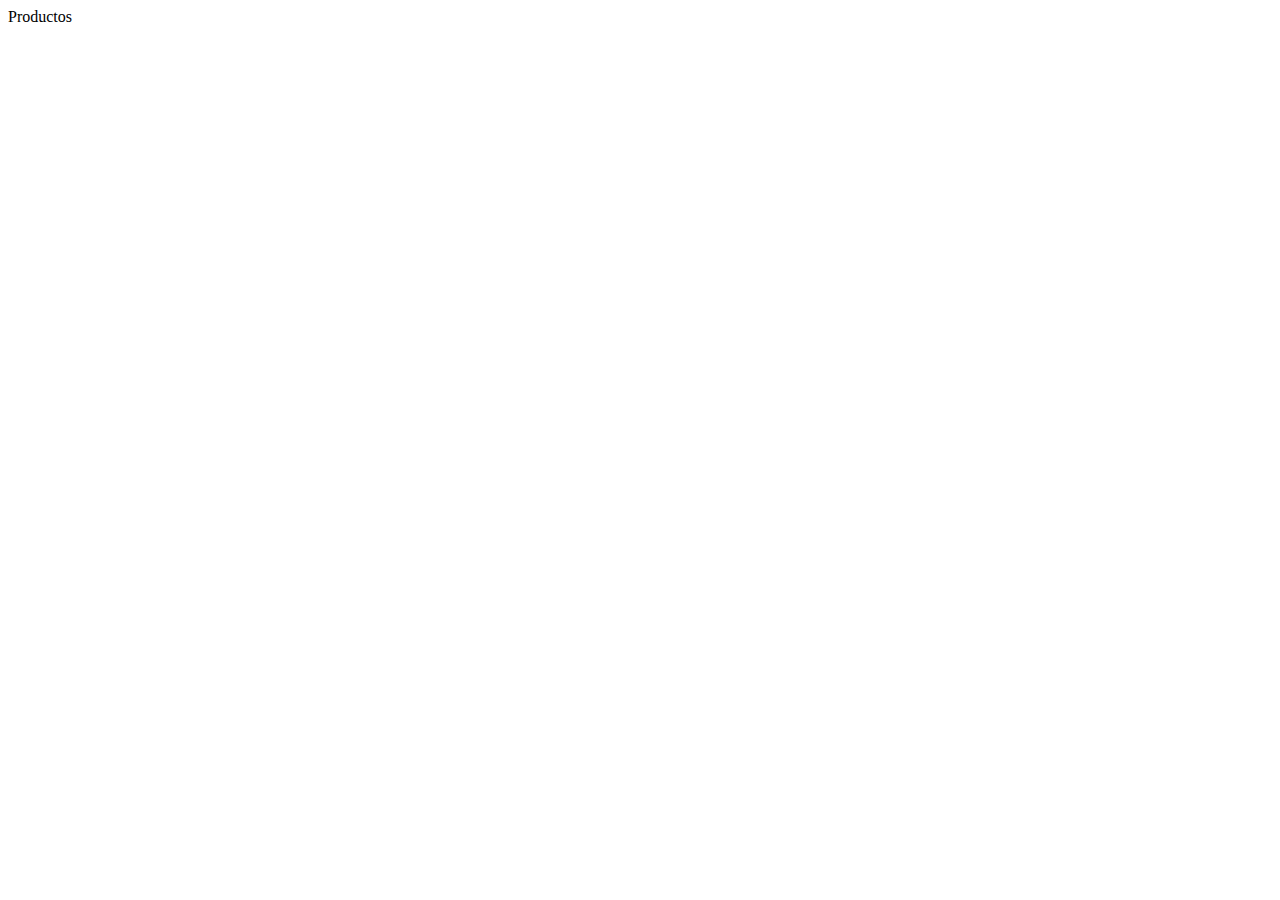
==== pages/productos.html @ 54f1c34a "Modificaciones en el Header, y se agrego pagina Productos" ====
<!DOCTYPE html>
<html lang="en">
<head>
    <meta charset="UTF-8">
    <meta name="viewport" content="width=device-width, initial-scale=1.0">
    <title>Productos</title>
</head>
<body>
    Productos
</body>
</html>
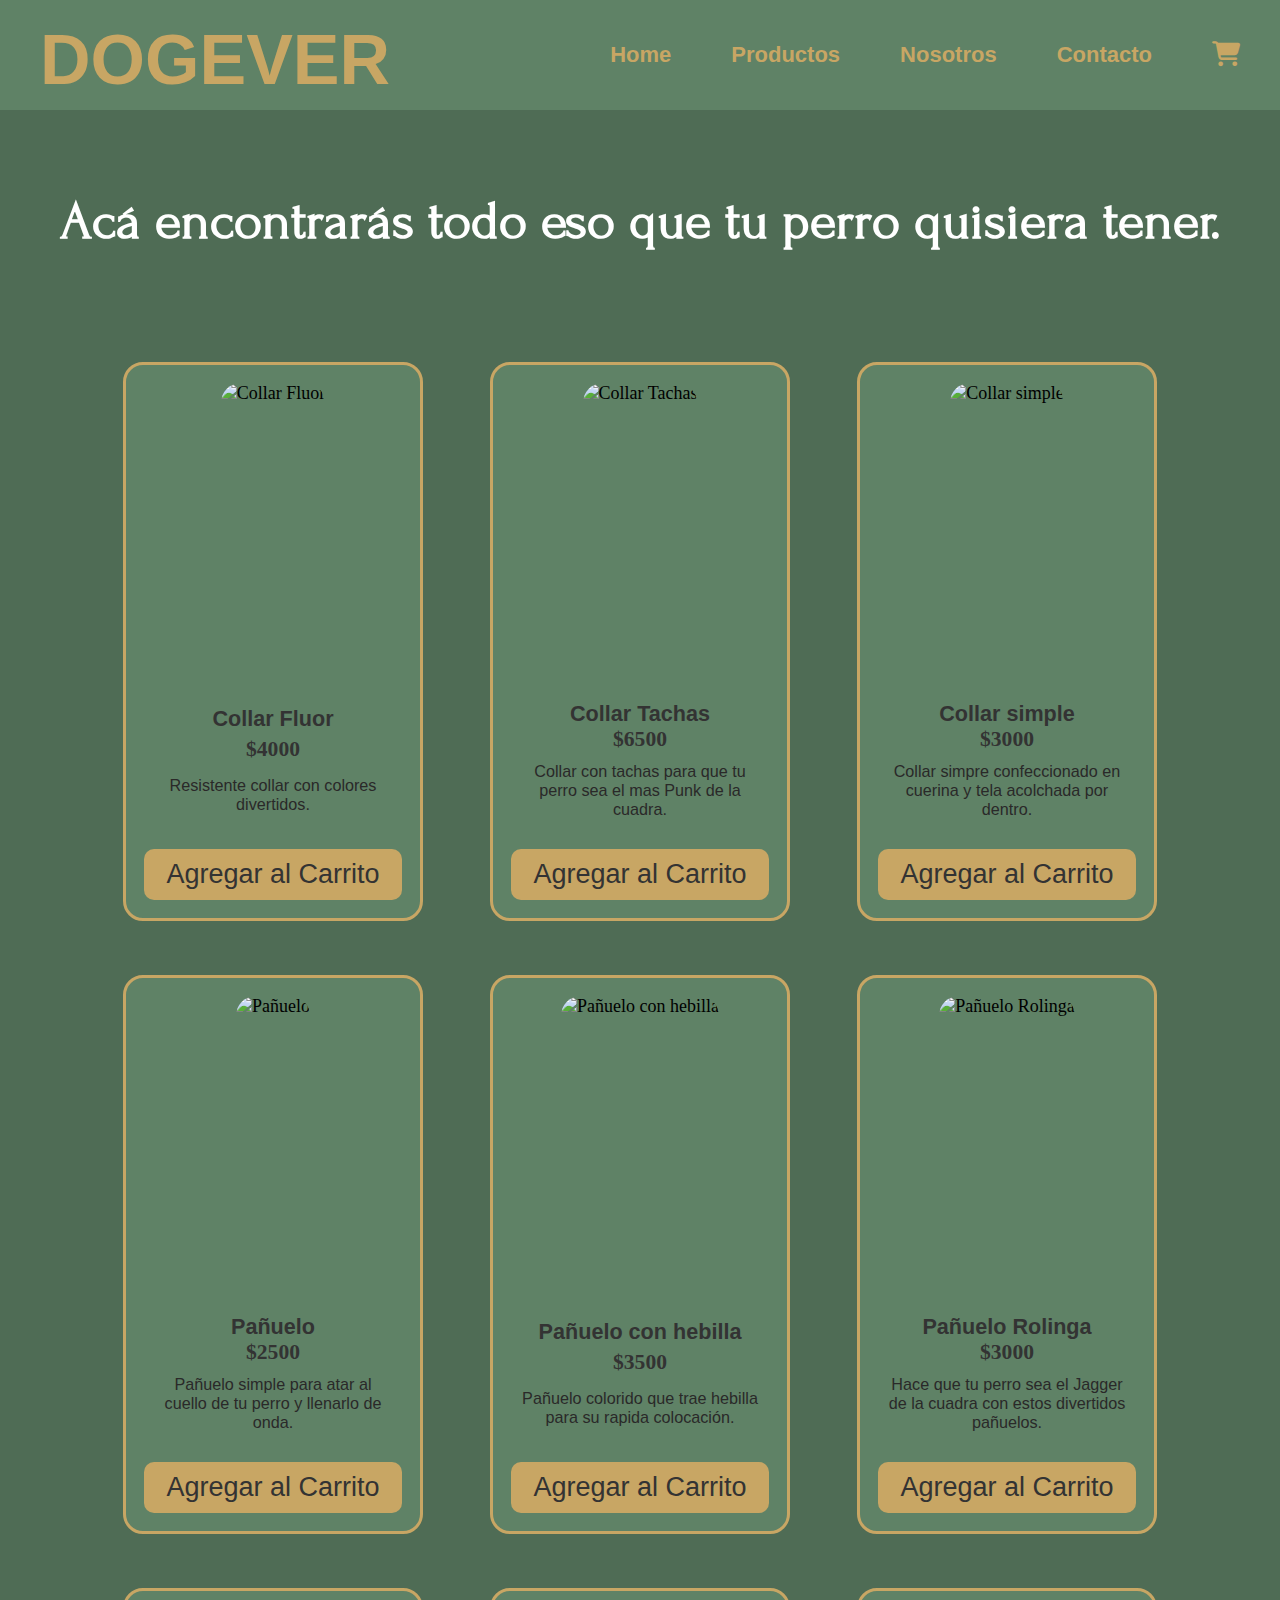
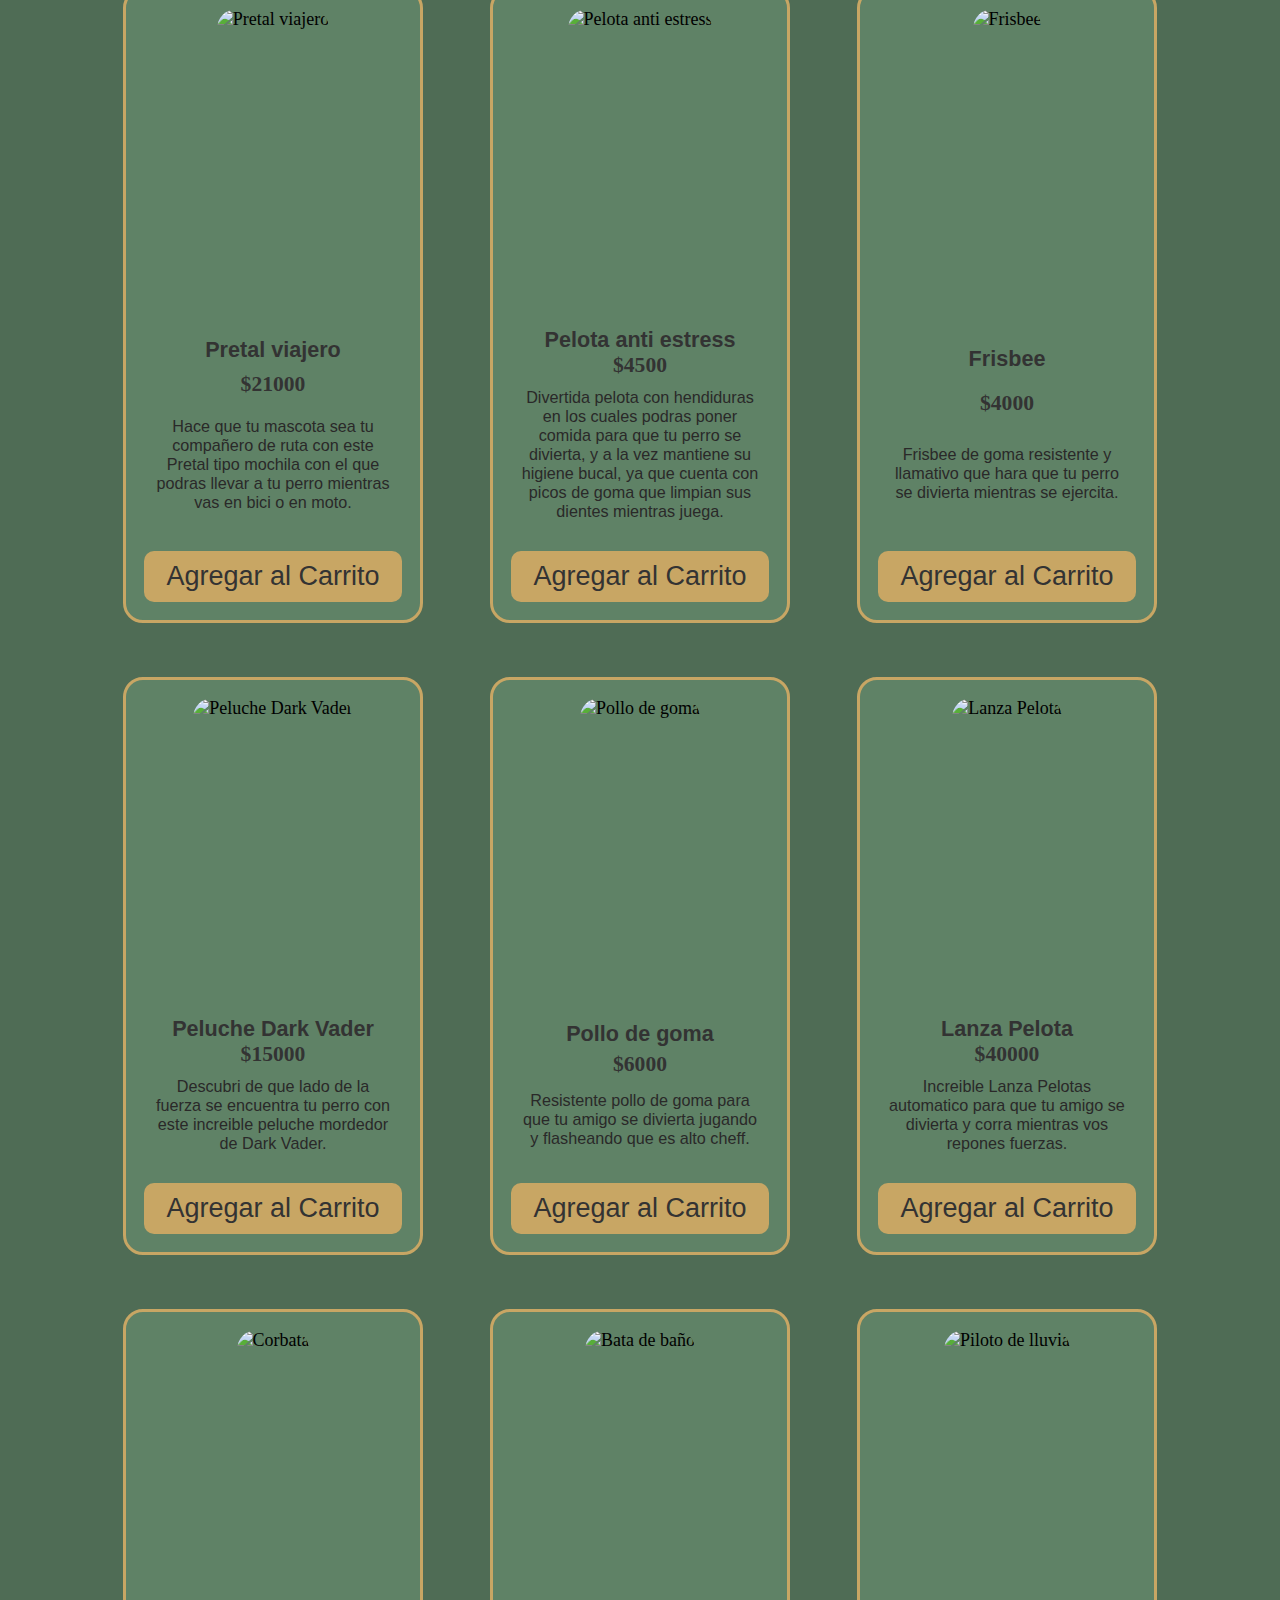
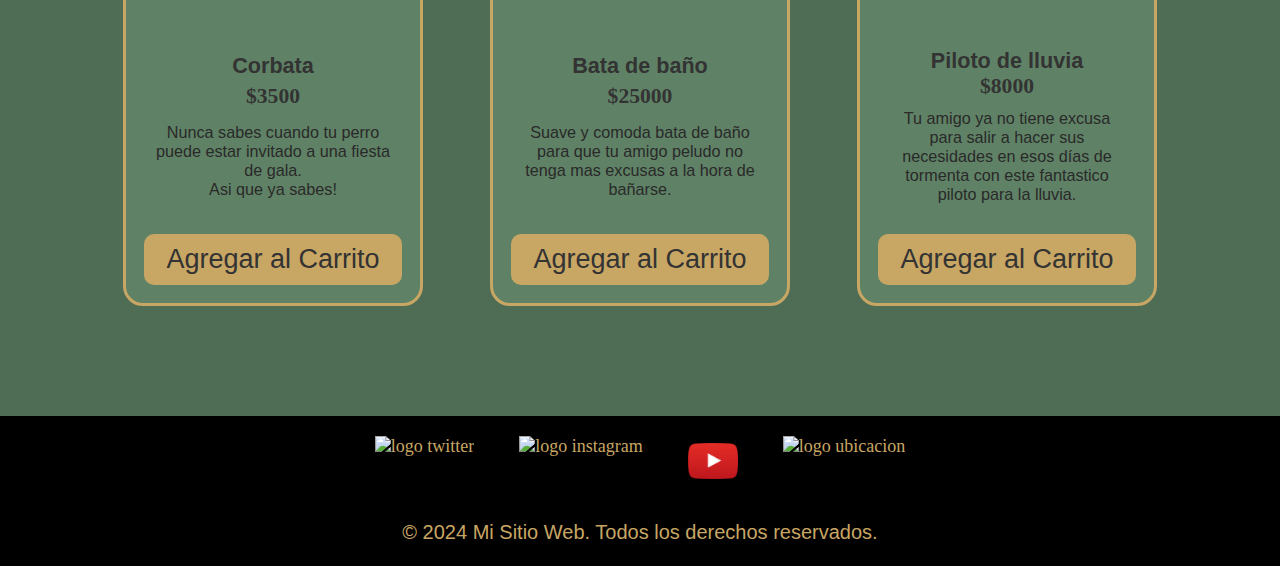
==== commit 53df001a: "Actualize las cards en Productos. Se actualizo tambien el style.css" ====
--- a/pages/productos.html
+++ b/pages/productos.html
@@ -1,11 +1,187 @@
 <!DOCTYPE html>
-<html lang="en">
+<html lang="es">
 <head>
     <meta charset="UTF-8">
     <meta name="viewport" content="width=device-width, initial-scale=1.0">
-    <title>Productos</title>
+    <link rel="shortcut icon" href=".//assets/images/huella-16.png" type="image/x-icon">
+    <link rel="stylesheet" href="https://cdnjs.cloudflare.com/ajax/libs/font-awesome/6.6.0/css/all.min.css">  <!-- CDN Fontawesome -->
+
+    <link href="https://fonts.cdnfonts.com/css/armageda-wide" rel="stylesheet"> <!-- CDN FONTS -->
+
+    <link href="https://fonts.googleapis.com/css2?family=Forum&family=Inter:wght@200&family=Montserrat:wght@300&family=Permanent+Marker&family=Playfair+Display:ital,wght@0,400..900;1,400..900&display=swap" rel="stylesheet">
+
+    <link rel="stylesheet" href="../styles/style.css">
+    <title>Tp Talentotech</title>
 </head>
+
 <body>
-    Productos
-</body>
-</html>+    <header>
+        <!-- <div class="logo">
+            <a href="./index.html"><img src=".//assets/images/huella-64.png" alt="Logo"></a>
+        </div> -->    <!--  este seria el logo pero no llegue a poder acomodarlo bien asi que lo dejo para la proxima -->
+
+        <a href="../index.html"><h1 class="logo-nombre">DOGEVER</h1></a>
+
+        <nav class="navbar"> <!--  este es el navbar  -->
+            <ul>
+                <li><a href="../index.html"><h3>Home</h3></a></li>
+                <li><a href="../pages/productos.html"><h3>Productos</h3></a></li>
+                <li><a href="../pages/nosotros.html"><h3>Nosotros</h3></a></li>
+                <li><a href="../pages/contacto.html"><h3>Contacto</h3></a></li>
+                <li><a href="#carrito"></a><i class="fa-solid fa-cart-shopping"></i></li>  <!-- carrito fontawesome -->
+            </ul>
+        </nav>
+    </header>
+
+    <main>
+        <!-- aca van a ir todo lo de las cards -->
+        <section class="product-section">
+            <h2>Acá encontrarás todo eso que tu perro quisiera tener.</h2>
+            <!-- <h2>Descubri todo eso que tu perro quisiera tener...</h2> -->
+            <!-- <p>Acá encontrarás todo eso que tu perro quisiera comprar.</p> -->
+            
+            <!-- https://dummyimage.com/300x300/000/fff    imagen basica para ir probando  --> 
+
+            <div class="product-flex">    <!-- le habia puesto product-grid  pero lo cambie por que no me gusto como me quedaba con grid, no me salia muy bien -->
+                <div class="product-card">
+                    <img src="https://www.simones.com.ar/pub/media/catalog/product/cache/479708ed9704cd69af870767c389d394/c/o/collar_20_cm_afro_simones_friends_3_1_1.jpg" alt="Collar Fluor">
+                    <h3>Collar Fluor</h3>
+                    <h4>$4000</h4>
+                    <p>Resistente collar con colores divertidos.</p>
+                    <button>Agregar al Carrito</button>
+                </div>
+
+                <div class="product-card">
+                    <img src="https://www.winpet.cl/wp-content/uploads/2021/01/collar-perro-tachas.jpg" alt="Collar Tachas">
+                    <h3>Collar Tachas</h3>
+                    <h4>$6500</h4>
+                    <p>Collar con tachas para que tu perro sea el mas Punk de la cuadra.</p>
+                    <button>Agregar al Carrito</button>
+                </div>
+
+                <div class="product-card">
+                    <img src="https://media.istockphoto.com/id/183770030/es/foto/collar%C3%ADn-de-perro.jpg?s=612x612&w=0&k=20&c=sEvDY9aewUd64KJQNNKnxe6JC8XueUOeJRb2SPWfwWQ=" alt="Collar simple">
+                    <h3>Collar simple</h3>
+                    <h4>$3000</h4>
+                    <p>Collar simpre confeccionado en cuerina y tela acolchada por dentro.</p>
+                    <button>Agregar al Carrito</button>
+                </div>
+
+                <div class="product-card">
+                    <img src="https://www.gueule-damour.com/10554/bandana-para-perros-america.jpg" alt="Pañuelo">
+                    <h3>Pañuelo</h3>
+                    <h4>$2500</h4>
+                    <p>Pañuelo simple para atar al cuello de tu perro y llenarlo de onda.</p>
+                    <button>Agregar al Carrito</button>
+                </div>
+
+                <div class="product-card">
+                    <img src="https://acdn.mitiendanube.com/stores/476/673/products/bandana-perro-barloposta1-15180499458900728916223200482325-1024-1024.png" alt="Pañuelo con hebilla">
+                    <h3>Pañuelo con hebilla</h3>
+                    <h4>$3500</h4>
+                    <p>Pañuelo colorido que trae hebilla para su rapida colocación.</p>
+                    <button>Agregar al Carrito</button>
+                </div>
+
+                <div class="product-card">
+                    <img src="https://bestmascota.com/cdn/shop/products/81LB8rZA81L._AC_SL1500_1024x1024.jpg?v=1607354444" alt="Pañuelo Rolinga">
+                    <h3>Pañuelo Rolinga</h3>
+                    <h4>$3000</h4>
+                    <p>Hace que tu perro sea el Jagger de la  cuadra con estos divertidos pañuelos.</p>
+                    <button>Agregar al Carrito</button>
+                </div>
+
+                <div class="product-card">
+                    <img src="https://acdn.mitiendanube.com/stores/880/994/products/d_nq_np_919837-mla45807014067_052021-o-61-a414a64825c767ab6716246471648763-1024-1024.png" alt="Pretal viajero">
+                    <h3>Pretal viajero</h3>
+                    <h4>$21000</h4>
+                    <p>Hace que tu mascota sea tu compañero de ruta con este Pretal tipo mochila con el que podras llevar a tu perro mientras vas en bici o en moto.</p>
+                    <button>Agregar al Carrito</button>
+                </div>
+
+                <div class="product-card">
+                    <img src="https://acdn.mitiendanube.com/stores/001/365/307/products/2024-03-15-11-47-27_edit-org-c166ffb2d9a16d337a17105140656343-640-0.jpeg" alt="Pelota anti estress">
+                    <h3>Pelota anti estress</h3>
+                    <h4>$4500</h4>
+                    <p>Divertida pelota con hendiduras en los cuales podras poner comida para que tu perro se divierta, y a la vez mantiene su higiene bucal, ya que cuenta con picos de goma que limpian sus dientes mientras juega.</p>
+                    <button>Agregar al Carrito</button>
+                </div>
+                <div class="product-card">
+                    <img src="https://i5.walmartimages.com/asr/c688f762-f8e5-4216-87f1-7a6200354779.cab693b93b75d36718f98fd6455ec76d.jpeg?odnHeight=612&odnWidth=612&odnBg=FFFFFF"  alt="Frisbee">
+                    <h3>Frisbee</h3>
+                    <h4>$4000</h4>
+                    <p>Frisbee de goma resistente y llamativo que hara que tu perro se divierta mientras se ejercita.</p>
+                    <button>Agregar al Carrito</button>
+                </div>
+
+                <div class="product-card">
+                    <img src="https://naturallife.vtexassets.com/arquivos/ids/166727/21460.jpg?v=638007582905930000" alt="Peluche Dark Vader">
+                    <h3>Peluche Dark Vader</h3>
+                    <h4>$15000</h4>
+                    <p>Descubri de que lado de la fuerza se encuentra tu perro con este increible peluche mordedor de Dark Vader.</p>
+                    <button>Agregar al Carrito</button>
+                </div>
+
+                <div class="product-card">
+                    <img src="https://http2.mlstatic.com/D_NQ_NP_839492-MLM79352624453_092024-O.webp" alt="Pollo de goma">
+                    <h3>Pollo de goma</h3>
+                    <h4>$6000</h4>
+                    <p>Resistente pollo de goma para que tu amigo se divierta jugando y flasheando que es alto cheff.</p>
+                    <button>Agregar al Carrito</button>
+                </div>
+
+                <div class="product-card">
+                    <img src="https://i.blogs.es/aa3ae8/juguetes-de-perro-de-moda/450_1000.jpeg" alt="Lanza Pelota">
+                    <h3>Lanza Pelota</h3>
+                    <h4>$40000</h4>
+                    <p>Increible Lanza Pelotas automatico para que tu amigo se divierta y corra mientras vos repones fuerzas.</p>
+                    <button>Agregar al Carrito</button>
+                </div>
+
+                <div class="product-card">
+                    <img src="https://http2.mlstatic.com/D_NQ_NP_948576-MLA75754396540_042024-O.webp" alt="Corbata">
+                    <h3>Corbata</h3>
+                    <h4>$3500</h4>
+                    <p>Nunca sabes cuando tu perro puede estar invitado a una fiesta de gala. <br>Asi que ya sabes!</p>
+                    <button>Agregar al Carrito</button>
+                </div>
+
+                <div class="product-card">
+                    <img src="https://m.media-amazon.com/images/I/51-wAlHBxfL.jpg" alt="Bata de baño">
+                    <h3>Bata de baño</h3>
+                    <h4>$25000</h4>
+                    <p>Suave y comoda bata de baño para que tu amigo peludo no tenga mas excusas a la hora de bañarse.</p>
+                    <button>Agregar al Carrito</button>
+                </div>
+
+                <div class="product-card">
+                    <img src="https://http2.mlstatic.com/D_NQ_NP_984389-MLA76706980569_052024-O.webp" alt="Piloto de lluvia">
+                    <h3>Piloto de lluvia</h3>
+                    <h4>$8000</h4>
+                    <p>Tu amigo ya no tiene excusa para salir a hacer sus necesidades en esos días de tormenta con este fantastico piloto para la lluvia.</p>
+                    <button>Agregar al Carrito</button>
+                </div>
+            </div>
+        </section>
+
+
+        
+
+    </main>
+
+
+
+    <footer>
+        <ul>
+            <li><a href="http://x.com/" target="_blank" rel="noopener noreferrer"><img class="icono-x" src="../assets/images/x-logo2.png" alt="logo twitter"></a></li>
+            <li><a href="http://www.instagram.com/" target="_blank" rel="noopener noreferrer"><img src="https://cdn4.iconfinder.com/data/icons/social-media-logos-6/512/62-instagram-512.png" alt="logo instagram"></a></li>
+            <li><a href="http://www.youtube.com/" target="_blank" rel="noopener noreferrer"><img src="../assets/images/logo-youtube.png" alt="logo youtube"></a></li>
+            <li><a href="https://www.google.com/maps/place/Palermo,+Cdad.+Aut%C3%B3noma+de+Buenos+Aires/" target="_blank" rel="noopener noreferrer"><img src="../assets/images/ubicacion-64.png" alt="logo ubicacion"></a></li>
+        </ul>
+
+        <p class="misitio">© 2024 Mi Sitio Web. Todos los derechos reservados.</p>
+
+    </footer>
+
+
+</body>--- a/styles/style.css
+++ b/styles/style.css
@@ -0,0 +1,600 @@
+* {  /*  con estos 3 primeros items reseteo los estilos del navegador. */
+    box-sizing: border-box;
+    margin: 0;    
+    padding: 0;
+
+    font-size: 18px;  /* lo pongo para despues poder poner tamaños rem */
+}
+
+
+body{
+    background-color: rgb(228, 197, 197);  /* con esto me ayude a saber si taba bien linkeado el css  */
+
+
+    display: flex;
+    flex-direction: column;
+    min-height: 100vh; /* Altura mínima del 100% de la ventana */
+}
+
+
+main {
+    flex: 1; /* Ocupa el espacio restante, esto tuve que buscarlo*/
+    padding: 2rem;
+
+    background-color: #4f6c55;
+}
+
+
+.logo-nombre{
+    font-family: 'Armageda Wide', sans-serif;
+    color: #C8A664;
+    font-size: 55px;
+    margin-left: 20px;
+}
+
+header{
+    display: flex;
+    width: 100%;
+    background-color: #5F8266;    
+    justify-content: space-between;
+    align-items: center;
+    padding: 20px;
+}
+
+
+.logo-nombre{
+    height: 70px;
+    width: auto;
+    transition: all 0.3s;
+    justify-content: center;
+}
+
+.logo-nombre:hover{
+    transform: scale(120%);
+    color: #f2a60f;
+    margin-left: 30px;
+}
+
+.navbar ul{
+    display: flex;
+    list-style: none;
+    gap: 5px;
+}
+
+
+li{
+    /* display: inline-block; */
+    padding: 0 20px;
+}
+
+.fa-cart-shopping{
+    color: #C8A664;
+    font-size: 25px;
+    transition: transform 0.3s ease; /* Transición suave */
+}
+
+.fa-cart-shopping:hover{
+    color: #f2a60f;
+    transform: scale(1.2); /* Aumenta el tamaño al 150% */
+}
+
+
+li:hover{
+    transform: scale(130%);
+}
+
+
+a{
+    font-size: 700;
+    color: #C8A664;
+    text-decoration: none;
+}
+
+a:hover{
+    color: #f2a60f;
+}
+
+
+
+h2{
+    font-family: 'Gill Sans', 'Gill Sans MT', Calibri, 'Trebuchet MS', sans-serif;
+    font-size: 40px;
+}
+
+h3{
+    font-family:'Gill Sans', 'Gill Sans MT', Calibri, 'Trebuchet MS', sans-serif;
+    font-size: 22px;
+}
+
+
+
+
+
+.hero{
+    width: 100%;
+    height: 100%;
+    color: white;
+    background-color: #4f6c55; 
+    flex: 1;
+    display: flex;
+}
+
+
+
+.container-hero{
+    width: 90%;
+    height: 100%;
+    max-width: 1200px;
+    margin: 0 auto;
+    /* margin-bottom: rem; */
+    padding: 1rem;
+
+
+    display: flex;
+    align-items: center;
+    justify-content: center;
+}
+
+
+.info-hero h2{
+    font-size: 4rem;
+    margin-top: 4rem;
+    margin-bottom: 4rem;
+    font-family: "Forum", serif;
+}
+
+.info-hero p{
+    font-size: 2rem;
+    font-family: "Forum", serif;
+    max-width: 60%;
+    margin-bottom: 4rem;
+}
+
+
+
+
+
+
+
+
+
+
+/* -------------------------productos------------------------------ */
+
+
+
+/* Estilos de la sección de productos */
+
+.product-section {
+    text-align: center;
+}
+
+.product-section h2 {
+    font-size: 3rem;
+    margin-bottom: 0.5rem;
+    color: #ffffff;
+    /* font-family: 'Armageda Wide', sans-serif; */
+    font-family: "Forum", serif;
+    margin-top: 2.5rem;
+    margin-bottom: 5rem;
+
+}
+
+
+.product-section p {
+    font-size: 2rem;
+    margin-bottom: 2rem;
+    color: #ffffff;
+    font-family: "Forum", serif;
+}
+
+  /* Estilos de la cuadrícula de productos */
+
+.product-flex {     /* le habia puesto product-grid  pero lo cambie por que no me gusto como quedaba con grid */
+    /* display: grid;
+    gap: 1.5rem; */
+
+    /* grid-template-columns: repeat(auto-fit, minmax(400px, 1fr));  */ /* Las columnas se ajustan de acuerdo al espacio  */
+    /* grid-template-columns: repeat(auto-fit, 250px); */ /* Ancho fijo de 250px para cada card por que antes se me achicaban si achicaba la pantalla */
+    /* justify-content: center;  *//* Centra las columnas si queda espacio extra */
+    /* padding: 1rem; */
+
+
+
+    /* al final lo uso con flexbox queda mejor. Con grid me complique y no me salio */
+
+    display: flex; /* utilizamos flexbox para organizar los productos */
+    flex-wrap:wrap;/*  permite que los productos se organicen en varias filas */
+    justify-content: space-evenly; /* espacio uniforme entre productos */
+    padding: 20px;
+}
+
+
+
+/* Estilos de las tarjetas de productos */
+
+.product-card {
+    display: flex;
+    flex-direction: column;
+    align-items: center;
+    justify-content: space-between;
+
+
+    background-color: #5F8266;
+    border: 3px solid #C8A664;
+    border-radius: 20px;
+    padding: 1rem;
+    text-align: center;
+    margin-bottom: 3rem;
+
+
+    width: 300px; /* Fija el ancho de cada card */
+    height: auto/* Fija la altura si lo deseas, para evitar cambios en el diseño. Lo dejo en auto por que me falta la descripcion del producto todavia. */
+}
+
+.product-card img {
+    max-width: 250px;
+    height: 300px; /*  aca podria poner auto tambien para que no me deforme la imagen. tendria que probar que queda mejor al terminar de cargar todas las imagenes */
+    border-radius: 20px;
+    margin-bottom: 1rem;
+}
+
+.product-card h3 {
+    font-size: 1.2rem;
+    color: #333;
+}
+
+.product-card h4 {
+    font-size: 1.2rem;
+    color: #333;
+}
+
+.product-card p {
+    font-size: 0.9rem;
+    color: #2a2929;
+    padding: 10px;
+    font-family:Arial, Helvetica, sans-serif;
+    margin-bottom: 20px;
+}
+
+/*  boton de compra  */
+.product-card button {
+    background-color: #C8A664;
+    color: #333;
+    padding: 10px 20px;
+    cursor: pointer;
+    border-radius: 10px;
+
+    /* transition: transform 0.3s ease; */ /* Transición suave */
+}
+
+.product-card button:hover{
+    background-color: #f2a60f;
+    /* transform: scale(1.1); */ /* Aumenta el tamaño al 100% */
+}
+
+
+
+
+
+
+/* ------------------------Nosotros---------------------------- */
+
+
+
+.nosotros{
+    width: 100%;
+    height: 100%;
+    color: white;
+    background-color: #4f6c55; 
+    flex: 1;
+    display: flex;
+}
+
+
+.container-nosotros{
+    width: 90%;
+    height: 100%;
+    max-width: 1200px;
+    margin: 0 auto;
+    /* margin-bottom: rem; */
+    padding: 1rem;
+
+
+    display: flex;
+    align-items: center;
+    justify-content: center;
+}
+
+
+.info-nosotros h2{
+    font-size: 4rem;
+    margin-top: 4rem;
+    margin-bottom: 4rem;
+    font-family: "Forum", serif;
+}
+
+.info-nosotros p{
+    font-size: 2rem;
+    font-family: "Forum", serif;
+    max-width: 100%;
+    margin-bottom: 4rem;
+}
+
+
+
+
+
+
+
+
+
+/* --------------------------------Contacto------------------------------- */
+
+
+
+.container-contacto {
+    padding: 2rem;
+    background-color: #f5f5f570;
+    max-width: 1300px;
+    margin: 0 auto;
+    border-radius: 8px;
+    box-shadow: 0px 4px 8px rgba(0, 0, 0, 0.1);
+}
+
+form {
+    display: grid;
+    gap: 1rem; /* Espacio entre filas */
+    grid-template-columns: 1fr 1fr 1fr; /* Tres columnas iguales */
+    /* grid-template-columns: 1fr 2fr; */ /* Dos columnas: 1/3 para etiquetas y 2/3 para campos */
+    /* grid-template-columns: 1fr 1fr 1fr 1fr 1fr;  *//* Cinco columnas iguales */
+    justify-items: center;
+    align-items: center;
+}
+
+label {
+    font-size: 1.3rem;
+    font-family:'Gill Sans', 'Gill Sans MT', Calibri, 'Trebuchet MS', sans-serif;
+    color: #415946;
+    grid-column: 1 / 4; /* Centra las etiquetas en las tres columnas */
+    /* grid-column: 2; */ /* Centra las etiquetas en las columnas 2 a 4 */
+    /* justify-self: start; */ /* Alinea las etiquetas a la izquierda */
+    text-align: left;
+    width: 100%;
+}
+
+input[type="text"],
+input[type="number"],
+input[type="email"],
+select,
+textarea {
+    width: 100%;
+    padding: 0.5rem;
+    border: 1px solid #ddd;
+    border-radius: 5px;
+    font-size: 1rem;
+    grid-column: 1 / 4; /* Ocupa las tres columnas */
+
+    /* resize: vertical; */
+    /* grid-column: 3; */ /* Centra los campos de entrada en las columnas 3 a 5 */
+}
+
+textarea {
+    min-height: 100px;
+}
+
+button,
+input[type="reset"] {
+    grid-column: 1 / 4; /* Ocupa las tres columnas */
+    /* grid-column: span 2; */ /* Para que ocupen las dos columnas */
+    /* grid-column: 2 / 5; */ /* Centra el botón en las columnas 2 a 4 */
+    padding: 0.75rem;
+    font-size: 1.5rem;
+    font-family:'Gill Sans', 'Gill Sans MT', Calibri, 'Trebuchet MS', sans-serif;
+    color: white;
+    background-color: #4f6c55;
+    border: none;
+    border-radius: 5px;
+    cursor: pointer;
+    transition: background-color 0.3s;
+    width: 100%;
+}
+
+button:hover{
+    background-color: #C8A664;
+}
+
+
+input[type="reset"]:hover {
+    background-color: #5c100f;
+}
+
+
+input[type="reset"] {
+    background-color: #666;
+}
+
+
+
+
+
+
+/* --------------------footer-----------------------*/
+
+
+footer{
+    background-color: black;
+    /* background-color: #314334; */
+    padding: 20px;
+    color: white;
+    text-align: center;
+}
+
+footer ul {
+    list-style: none;
+    padding: 0;
+    display: flex;
+    justify-content: center;
+    gap: 5px;
+}
+
+footer ul li {
+    display: inline-block;
+}
+
+footer ul li img {
+    width: 50px; 
+    height: 50px; 
+    object-fit: contain; /* Ajusta la imagen dentro del contenedor sin deformarla */
+    transition: transform 0.3s ease; /* Agrega un efecto de transición para el hover */
+}
+
+
+footer ul li img:hover {
+    transform: scale(1.2); 
+}
+
+
+footer .ubicacion {
+    font-family: 'Gill Sans', 'Gill Sans MT', Calibri, 'Trebuchet MS', sans-serif;
+    font-size: 50px;
+}
+
+footer .misitio {
+    font-family: 'Gill Sans', 'Gill Sans MT', Calibri, 'Trebuchet MS', sans-serif;
+    font-size: 20px;
+    padding: 30px 0 2px 0;
+    color: #C8A664;
+}
+
+
+
+
+
+
+/* ------------------------medias queries-------------------------- */
+
+
+
+/* Estilos para compu */
+
+@media (min-width: 1024px) {
+    .logo-nombre {
+        font-size: 70px;
+        text-align: left;
+    }
+
+    .navbar ul {
+        gap: 20px;
+    }
+
+
+    .container-hero{
+        margin-left: 50px;
+    }
+    .info-hero p{
+        text-align: left;
+        font-size: 1.8rem;
+    }
+
+
+/* -----------productos--------- */
+
+    .product-grid {
+        grid-template-columns: repeat(4, 1fr);
+    }
+
+
+}
+
+
+
+
+
+/* Estilos para tablet */
+
+@media (min-width: 481px) and (max-width: 1023px) {
+    header {
+        display: flex;
+        flex-direction: column; /* con esto apilo logo y navbar en tablet */
+        padding: 15px;
+        align-items: center;
+    }
+
+    .logo-nombre {
+        font-size: 70px;
+        text-align: center;
+    }
+
+    .navbar ul {
+        flex-direction: row; /* Mantiene navbar en fila en tablet */
+        gap: 5px;
+        justify-content: center;
+        /* background-color: rgb(68, 255, 0); */
+    }
+
+    li{
+        padding: 8px;
+    }
+
+    .info-hero h2{
+        text-align: left;
+        font-size: 3.5rem;
+    }
+
+    .info-hero p{
+        text-align: left;
+        font-size: 1.5rem;
+    }
+
+
+
+    /* --------productos--------- */     /*  esto no me salio muy bien lo oculto por las dudas, lo termine haciendo con Flexbox. */
+    /* .product-grid {
+        grid-template-columns: repeat(2, 1fr);
+    } */
+
+
+}
+
+/* Estilos para celu */
+
+@media (max-width: 480px) {
+    header {
+        width: 100%;
+        flex-direction: column;
+        align-items: center;
+    }
+
+    .logo-nombre {
+        text-align: center;
+        font-size: 70px;
+        margin-bottom: 10px;
+    }
+
+    .navbar ul {
+        display: flex;
+        flex-direction: column;
+        align-items: center;
+        gap: 10px;
+        /* background-color: blue; */
+    }
+
+    .info-hero h2{
+        text-align: left;
+        font-size: 2.5rem;
+    }
+
+    .info-hero p{
+        text-align: left;
+        font-size: 1.2rem;
+    }
+
+
+    /* ----------productos---------- */
+
+    /* .product-grid {
+        grid-template-columns: 1fr;     /*  esto no me salio muy bien lo oculto por las dudas, lo termine haciendo con Flexbox. */
+    } */
+
+}
